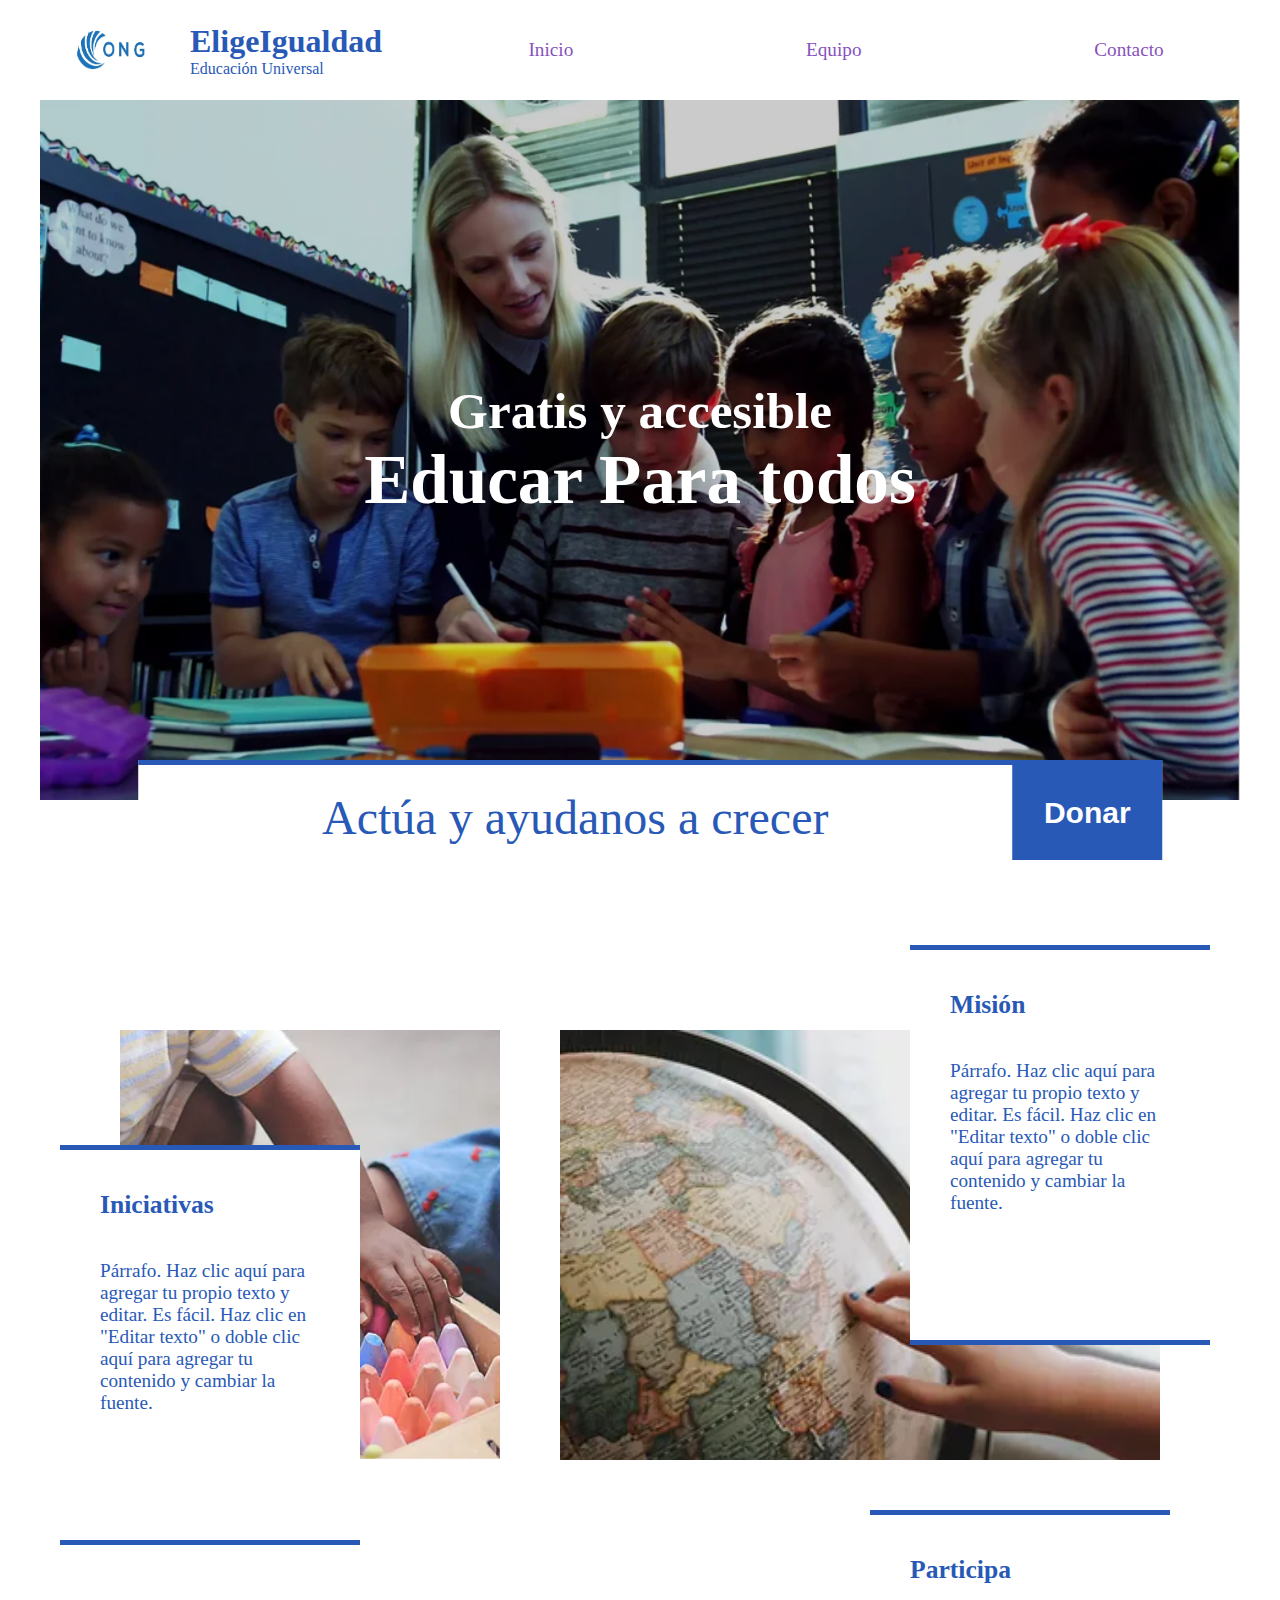
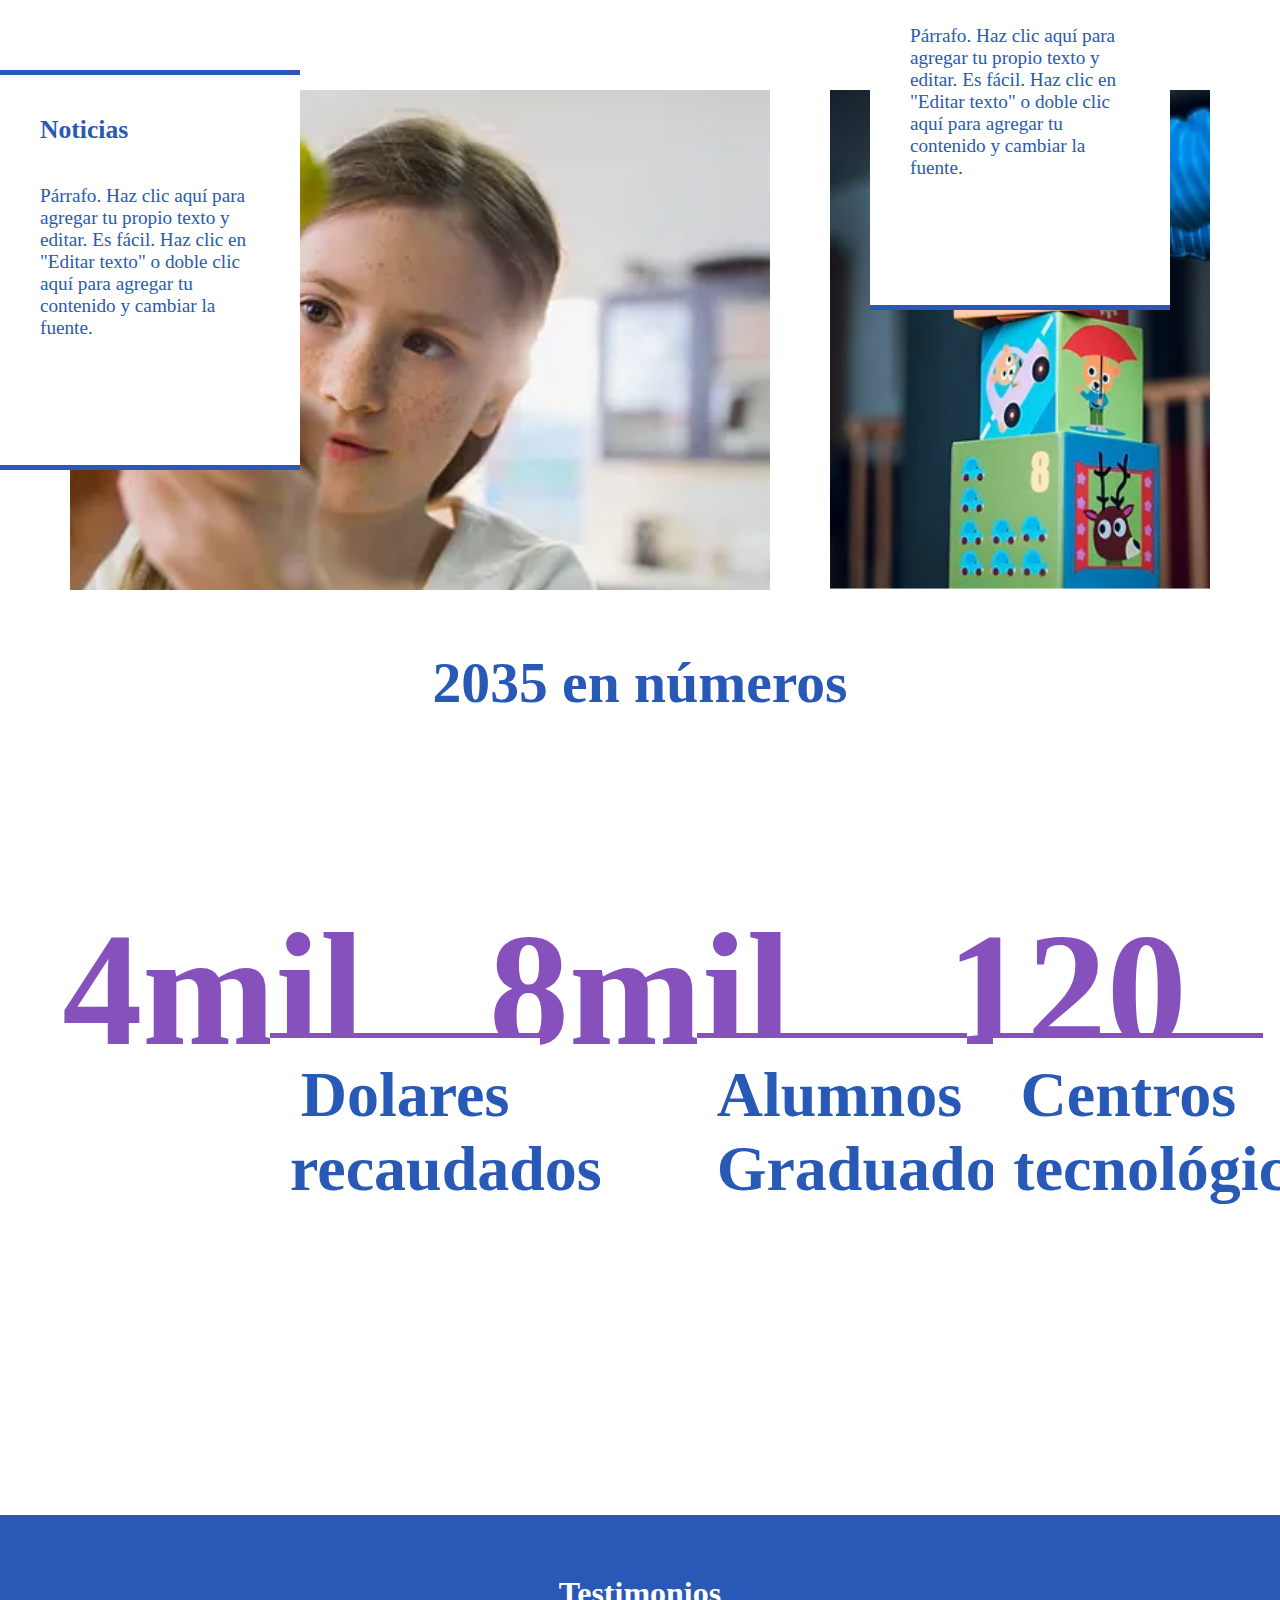
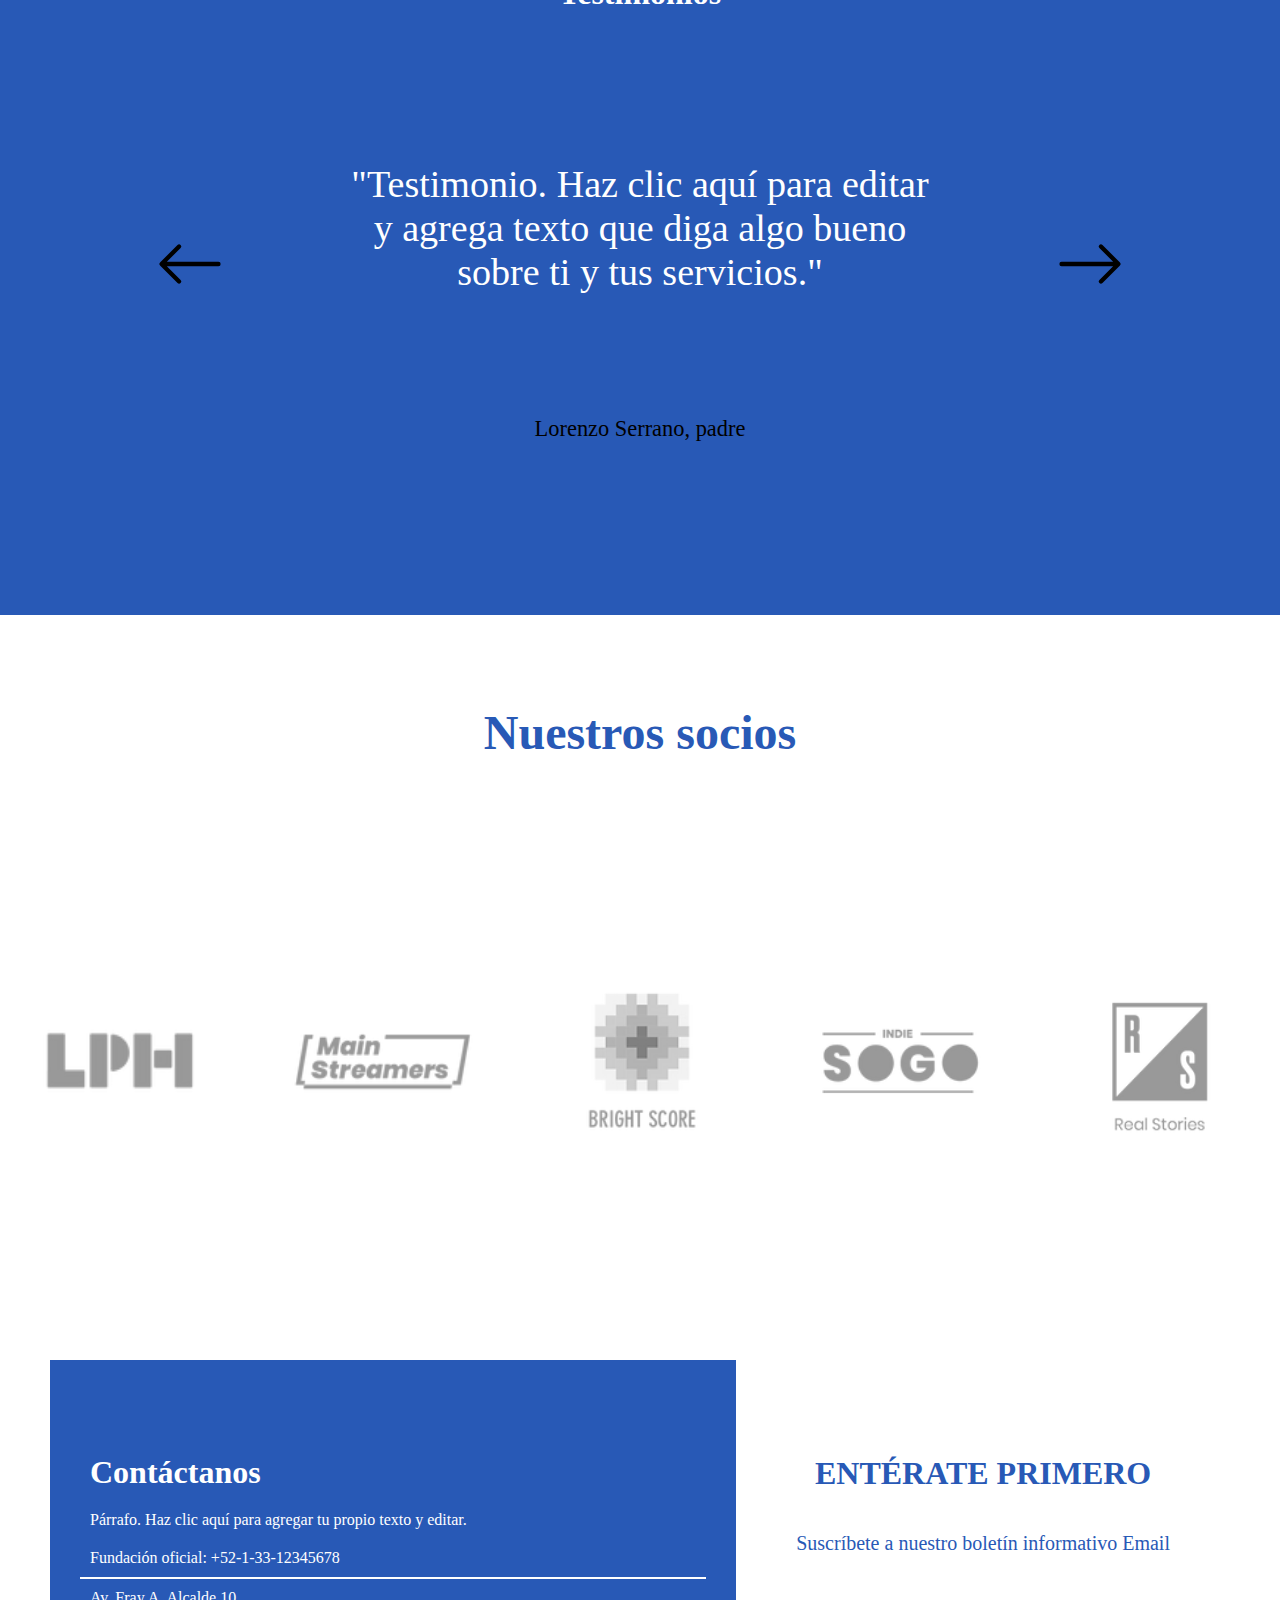
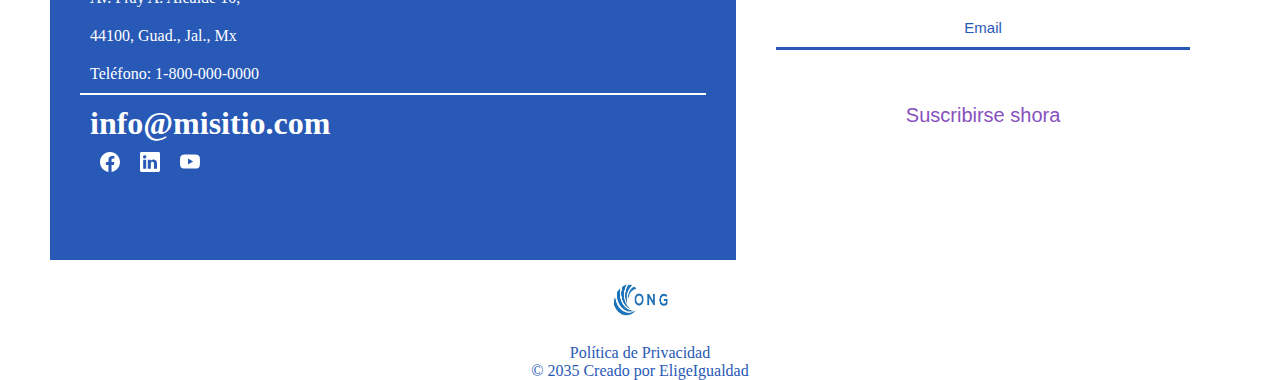
==== index.html @ 14d22356 "Add files via upload" ====
<!DOCTYPE html>
<html lang="en">
<head>
    <meta charset="UTF-8">
    <meta name="viewport" content="width=device-width, initial-scale=1.0">
    <link rel="shortcut icon" href="/Imagenes/log-icon.ico" type="image/x-icon">
    <link rel="stylesheet" href="nav.css">
    <link rel="stylesheet" href="style.css">
    <title>Blog ONG</title>
</head>
<body class="body">
    <header class="container">
        <div class="box-img-menu">
            <div class="logo-text">
                <img src="log-icon.jpg" alt="logo" class="logo">
                <div class="text">
                    <h1>EligeIgualdad</h1>
                    <p>Educación Universal</p>
                </div>
            </div>
        </div>
        <button class = "bars">
            <svg  xmlns="http://www.w3.org/2000/svg" width="60" height="60" fill="currentColor" class="bi bi-list" viewBox="0 0 16 16">
                <path fill-rule="evenodd" d="M2.5 12a.5.5 0 0 1 .5-.5h10a.5.5 0 0 1 0 1H3a.5.5 0 0 1-.5-.5zm0-4a.5.5 0 0 1 .5-.5h10a.5.5 0 0 1 0 1H3a.5.5 0 0 1-.5-.5zm0-4a.5.5 0 0 1 .5-.5h10a.5.5 0 0 1 0 1H3a.5.5 0 0 1-.5-.5z"/>
              </svg>
        </button>
        
        <nav class="nav">
            <button class = "x-bar">
                <svg  xmlns="http://www.w3.org/2000/svg" width="60" height="50" fill="currentColor" class="bi bi-x-lg" viewBox="0 0 16 16">
                    <path d="M2.146 2.854a.5.5 0 1 1 .708-.708L8 7.293l5.146-5.147a.5.5 0 0 1 .708.708L8.707 8l5.147 5.146a.5.5 0 0 1-.708.708L8 8.707l-5.146 5.147a.5.5 0 0 1-.708-.708L7.293 8 2.146 2.854Z"/>
                  </svg>
            </button>
            <ul class="ul-container">
                <li class="li"><a href="index.html" class="link">Inicio</a></li>
                <li class="li"><a href="equipo.html" class="link">Equipo</a></li>
                <li class="li"><a href="equipo.html" class="link">Contacto</a></li>
            </ul>
            
        </nav>
    </header>

    <section class="Inicio">
        <h3 class="small">Gratis y accesible</h3>
        <h1 class="big">Educar Para todos</h1>
    </section>
    <div class="container-button">
        <p class="text-donar">Actúa y ayudanos a crecer</p>
        <button class="donar">Donar</button>
    </div>
    <section class="display-grid">
        <div class="item back1">
            <div class="flex-container">
                <h1 class="h1-grid">Iniciativas</h1>
                <p class="p-grid">
                    Párrafo. Haz clic aquí para agregar tu propio texto y editar. Es fácil. Haz clic en "Editar texto" o doble clic aquí para agregar tu contenido y cambiar la fuente.
                </p>
            </div>
        </div>
        <div class="item back2">
            <div class="flex-container">
                <h1 class="h1-grid">Misión</h1>
                <p class="p-grid">
                    Párrafo. Haz clic aquí para agregar tu propio texto y editar. Es fácil. Haz clic en "Editar texto" o doble clic aquí para agregar tu contenido y cambiar la fuente.
                </p>
            </div>
        </div>
        <div class="item back3">
            <div class="flex-container">
                <h1 class="h1-grid">Noticias</h1>
                <p class="p-grid">
                    Párrafo. Haz clic aquí para agregar tu propio texto y editar. Es fácil. Haz clic en "Editar texto" o doble clic aquí para agregar tu contenido y cambiar la fuente.
                </p>
            </div>
        </div>
        <div class="item back4">
            <div class="flex-container">
                <h1 class="h1-grid">Participa</h1>
                <p class="p-grid">
                    Párrafo. Haz clic aquí para agregar tu propio texto y editar. Es fácil. Haz clic en "Editar texto" o doble clic aquí para agregar tu contenido y cambiar la fuente.
                </p>
            </div>
        </div>
    </section>
    <section class="number">
        <h1 class="h1-number">2035 en números</h1>
        <div class="container-number">
            <div class="items">
                <h1 class="h1-item">4mil</h1>
                <div class="box-inside">
                    <h1 class="h1-div">Dolares recaudados</h1>
                </div>
            </div>
            <div class="items">
                <h1 class="h1-item">8mil</h1>
                <div class="box-inside">
                    <h1 class="h1-div">Alumnos Graduados</h1>
                </div>
            </div>
            <div class="items">
                <h1 class="h1-item">120</h1>
                <div class="box-inside b3">
                    <h1 class="h1-div">Centros tecnológicos</h1>
                </div>
            </div>
        </div>
    </section>
    <section class="testimonio">
        <h4 class="h4-testi">Testimonios</h4>
            <button type="button" class="atra">
                <svg xmlns="http://www.w3.org/2000/svg" width="40" height="40" fill="currentColor" class="bi bi-arrow-left" viewBox="0 0 16 16">
                    <path fill-rule="evenodd" d="M15 8a.5.5 0 0 0-.5-.5H2.707l3.147-3.146a.5.5 0 1 0-.708-.708l-4 4a.5.5 0 0 0 0 .708l4 4a.5.5 0 0 0 .708-.708L2.707 8.5H14.5A.5.5 0 0 0 15 8"/>
                  </svg>
            </button>
                <div class="opciones">
                    <div class="opcion">
                        <p>
                            "Testimonio. Haz clic aquí para editar y agrega texto que diga algo bueno sobre ti y tus servicios."
                        </p>
                        <span>
                            Lorenzo Serrano, padre
                        </span>
                    </div>
                    <div class="opcion">
                        <p>
                            "Testimonio. Haz clic aquí para editar y agrega texto que diga algo bueno sobre ti y tus servicios."
                        </p>
                        <span>
                            Beto Borja, estudiante
                        </span>
                    </div>
                    <div class="opcion">
                        <p>
                            "Testimonio. Haz clic aquí para editar y agrega texto que diga algo bueno sobre ti y tus servicios."
                        </p>
                        <span>
                            Nora Jiménez, profesora
                        </span>
                    </div>
                </div>
                <button class="adelante">
                    <svg xmlns="http://www.w3.org/2000/svg" width="40" height="40" fill="currentColor" class="bi bi-arrow-right" viewBox="0 0 16 16">
                        <path fill-rule="evenodd" d="M1 8a.5.5 0 0 1 .5-.5h11.793l-3.147-3.146a.5.5 0 0 1 .708-.708l4 4a.5.5 0 0 1 0 .708l-4 4a.5.5 0 0 1-.708-.708L13.293 8.5H1.5A.5.5 0 0 1 1 8z"/>
                      </svg>
                </button>
        
    </section>

    <section class="socios">
        <h1 class="h1-socios">Nuestros socios</h1>
        <div class="flex">
            <img src="socio1.png" alt="socio1">
            <img src="socio2.png" alt="socio2">
            <img src="socio3.png" alt="socio3">
            <img src="socio5.png" alt="socio5">
            <img src="socio6.png" alt="socio6">
        </div>
    </section>

    <section class="container-contact">
        <div class="contacto">
            <h1 class="h1-contact">Contáctanos</h1>
            <p class="texts">
                Párrafo. Haz clic aquí para agregar tu propio texto y editar.
            </p>
            <p class="texts">
                Fundación oficial: +52-1-33-12345678
            </p>
            <hr>
            <p class="texts">
                Av. Fray A. Alcalde 10,
            </p>
            <p class="texts">
                44100, Guad., Jal., Mx
            </p>
            <p class="texts">
                Teléfono: 1-800-000-0000
            </p>
            <hr>
            <h1 class="h1-contact">
                info@misitio.com
            </h1>
            <div class="icon-container">
                <div>
                    <svg xmlns="http://www.w3.org/2000/svg" width="20" height="20" fill="currentColor" class="bi bi-facebook" viewBox="0 0 16 16">
                        <path d="M16 8.049c0-4.446-3.582-8.05-8-8.05C3.58 0-.002 3.603-.002 8.05c0 4.017 2.926 7.347 6.75 7.951v-5.625h-2.03V8.05H6.75V6.275c0-2.017 1.195-3.131 3.022-3.131.876 0 1.791.157 1.791.157v1.98h-1.009c-.993 0-1.303.621-1.303 1.258v1.51h2.218l-.354 2.326H9.25V16c3.824-.604 6.75-3.934 6.75-7.951"/>
                      </svg>
                </div>
                <div>
                    <svg xmlns="http://www.w3.org/2000/svg" width="20" height="20" fill="currentColor" class="bi bi-linkedin" viewBox="0 0 16 16">
                        <path d="M0 1.146C0 .513.526 0 1.175 0h13.65C15.474 0 16 .513 16 1.146v13.708c0 .633-.526 1.146-1.175 1.146H1.175C.526 16 0 15.487 0 14.854V1.146zm4.943 12.248V6.169H2.542v7.225h2.401m-1.2-8.212c.837 0 1.358-.554 1.358-1.248-.015-.709-.52-1.248-1.342-1.248-.822 0-1.359.54-1.359 1.248 0 .694.521 1.248 1.327 1.248h.016zm4.908 8.212V9.359c0-.216.016-.432.08-.586.173-.431.568-.878 1.232-.878.869 0 1.216.662 1.216 1.634v3.865h2.401V9.25c0-2.22-1.184-3.252-2.764-3.252-1.274 0-1.845.7-2.165 1.193v.025h-.016a5.54 5.54 0 0 1 .016-.025V6.169h-2.4c.03.678 0 7.225 0 7.225h2.4"/>
                      </svg>
                </div>
                <div>
                    <svg xmlns="http://www.w3.org/2000/svg" width="20" height="20" fill="currentColor" class="bi bi-youtube" viewBox="0 0 16 16">
                        <path d="M8.051 1.999h.089c.822.003 4.987.033 6.11.335a2.01 2.01 0 0 1 1.415 1.42c.101.38.172.883.22 1.402l.01.104.022.26.008.104c.065.914.073 1.77.074 1.957v.075c-.001.194-.01 1.108-.082 2.06l-.008.105-.009.104c-.05.572-.124 1.14-.235 1.558a2.007 2.007 0 0 1-1.415 1.42c-1.16.312-5.569.334-6.18.335h-.142c-.309 0-1.587-.006-2.927-.052l-.17-.006-.087-.004-.171-.007-.171-.007c-1.11-.049-2.167-.128-2.654-.26a2.007 2.007 0 0 1-1.415-1.419c-.111-.417-.185-.986-.235-1.558L.09 9.82l-.008-.104A31.4 31.4 0 0 1 0 7.68v-.123c.002-.215.01-.958.064-1.778l.007-.103.003-.052.008-.104.022-.26.01-.104c.048-.519.119-1.023.22-1.402a2.007 2.007 0 0 1 1.415-1.42c.487-.13 1.544-.21 2.654-.26l.17-.007.172-.006.086-.003.171-.007A99.788 99.788 0 0 1 7.858 2h.193zM6.4 5.209v4.818l4.157-2.408z"/>
                      </svg>
                </div>
            </div>
            </div>
            <div class="form-contact">
                <h1>
                    ENTÉRATE PRIMERO
                </h1>
                <p>
                    Suscríbete a nuestro boletín informativo Email
                </p>
                <div class="input-flex">
                    <input type="text" required class="input" placeholder="Email">
                    <button type="submit" class="submit">
                        Suscribirse shora
                    </button>
                </div>
                <div class="respuesta">

                </div>
            </div>
    </section>

    <footer>
        <img src="log-icon.jpg" alt="logo" class="img">
        <p>Política de Privacidad</p>
        <p>&copy; 2035 Creado por EligeIgualdad</p>
    </footer>
    <script src="nav.js"></script>
    <script src="flechas.js"></script>
    <script src="mensaje.js"></script>
</body>
</html>
---- nav.css ----
*{
    box-sizing: border-box;
    padding: 0;
    margin: 0;
}

body{
    overflow-x: hidden;
}

.logo{
    height: 100px;
    width: 100px;
}

.box-img-menu{
    margin-left: 60px;
}


.logo-text{
    height: 100px;
    display: flex;
}

.text{
    margin: auto 0;
    margin-left: 30px;
    text-align: start;
    color: rgb(40,89,182);
}

.ul-container{
    height: 100px;
    display: flex;
    justify-content: space-around;
    align-items: center;
}

.nav{
    margin-left: 30px;
    flex-grow: 2;
}

.container{
    display: flex;
    height: 100px;
    width: 100vw;
    background-color: #fff;
}

.li{
    list-style: none;
}

.link{
    text-decoration: none;
    color: rgb(135,81,189);
}

.bars{
    display: none;
}

.x-bar{
    display: none;
}

.li a{
    font-size: 1.2em;
}



@media screen and (max-width: 500px) {
    .bars, .x-bar{
        display: block;
    }

    .box-img-menu{
        margin-left: 0;
    }
    .x-bar{
        margin-left: auto;
        border: none;
        background-color: #fff;
    }

    .bars{
        margin-left: 73px;
        align-self: center;
        border: none;
        background-color: rgb(135,81,189);
        color: #fff;
    }


    .nav{
        position: absolute;
        width: 100vw;
        right: 0;
        top: 0;
        bottom: 0;
        padding: 25px;
        background-color: #fff;
        transform: translateX(100%);
        opacity: 0;
        transition: all 1s;
        z-index: 1;
        transition-timing-function: cubic-bezier(0,.84,.08,.99);

    }
    .ul-container{
        width: 83vw;
        height: 83vh;
        flex-direction: column;
        justify-content: center;
        align-items: center;
    }

    .li{
        margin: 50px;
        font-size: 25px;
    }
    
}
---- style.css ----
.verde{
    color: rgb(116, 255, 51);
    font-size: 1.3em;
}

.rojo{
    color: rgb(255, 51, 51);
    font-size: 1.3em;
}

.Inicio{
    height: 600px;
    background-image: linear-gradient(0,
    rgb(0,0,0,0.2),
    rgb(0,0,0,0.2)
    ),url(background-inicio.png);
    background-size: cover;
    background-position: center;
    background-repeat: no-repeat;
    display: flex;
    flex-direction: column;
    color: #fff;
    justify-content: center;
    align-items: center;
}

.small{
    font-size: 2em;
}

.big{
    font-size: 2.7em;
}

.container-button{
    height: 150px;
    width: 80%;
    background-color: #fff;
    border-top: 5px solid rgb(40,89,182);
    position: absolute;
    transform: translate(calc(27%/2), -40px);
    display: flex;
    flex-direction: column;
    font-size: 30px;
    color: rgb(40,89,182);
    align-items: center;
    text-align: center;
    z-index: 0;
}

.text-donar{
    margin-top: 10px;
}
.donar{
    width: 100px;
    height: 40px;
    border: none;
    outline: none;
    background-color: rgb(40,89,182);
    font-size: 20px;
    color: #fff;
    margin-top: 20px;
}

.display-grid{
    margin-top: 130px;
}

.item{
    height: 400px;
    padding: 40px;
    display: flex;
    justify-content: center;
    align-items: center;
}

.back1{
    background-image: url(back1.png);
    background-size: cover;
}

.back2{
    background-image: url(back2.png);
    background-size: cover;
}

.back3{
    background-image: url(back3.png);
    background-size: cover;
}

.back4{
    background-image: url(back4.png);
    background-size: cover;
}

.flex-container{
    border-top: 5px solid rgb(40,89,182);
    border-bottom: 5px solid rgb(40,89,182);
    background-color: #fff;
    height: 300px;
    width: 300px;
    padding: 40px;
    color: rgb(40,89,182);
}

.h1-grid{
    font-size: 1.6em;
}

.p-grid{
    margin-top: 40px;
    font-size: 1.2em;
}

.h1-number{
    font-size: 1.9em;
    text-align: center;
    margin-top: 30px;
    color: rgb(40,89,182);
}

.container-number{
    display: flex;
    flex-direction: column;
    justify-content: center;
    align-items: center;
}

.items{
    width: 100%;
}

.h1-item{
    font-size: 3em;
    text-align: center;
    color: rgb(135,81,189);
}

.box-inside{
    height: 100px;
    border-top: 5px solid rgb(135,81,189);
    text-align: center;
    margin: 0 50px;
}

.testimonio{
    background-color: rgb(40,89,182);
    position: relative;
    
}

.h1-div{
    padding: 20px;
    color: rgb(40,89,182);
}

.h4-testi{
    padding-top: 60px;
    text-align: center;
    color: #fff;
}

.opciones{
    width: 300%;
    height: 300px;
    display: flex;
    margin-top: 30px;
    transition: transform 0.8s;
}

.opcion{
    height: 200px;
    width: calc(100%/3);
    text-align: center;
}

.opcion p{
    height: 180px;
    width: 300px;
    margin: auto;
    font-size: 1.7em;
    color: #fff;
    padding: 10px;
}

.atra, .adelante{
    border: none;
    background-color: rgb(40,89,182);
    width: 100px;
}

.atra{
    position: absolute;
    left: 0;
    top: 0;
    bottom: 0;
    z-index: 1;
}

.adelante{
    position: absolute;
    right: 0;
    top: 0;
    bottom: 0;
}

.h1-socios{
    margin-top: 20px;
    text-align: center;
    font-size: 1.8em;
    color: rgb(40,89,182);
}

.flex{
    display: flex;
    flex-direction: column;
    justify-content: center;
    align-items: center;
}

.flex img{
    height: 150px;
    width: 150px;
    margin: 30px;
}

.container-contact{
    display: flex;
    flex-direction: column;
}

.contacto{
    background-color: rgb(40,89,182);   
    padding: 30px;
    color: #fff;
}

.texts, .h1-contact{
    margin: 10px;
}

.h1-contact{
    font-weight: bold;
}

hr{
    border: 1px solid #fff;
}

.icon-container{
    display: flex;
}

.icon-container div{
    margin-left: 20px;
}

.form-contact{
    padding: 20px;
    text-align: center;
    color: rgb(40,89,182);
}

.form-contact p{
    margin: 40px;
    font-size: 20px;
}

.input-flex{
    display: flex;
    flex-direction: column;
}

.input{
    margin: 15px 20px;
    height: 40px;
    border: none;
    border-bottom: 3px solid rgb(40,89,182);
    outline: none;
    transition: all 0.7s;
    text-align: center;
}

.input:focus{
    border-color: rgb(135,81,189);
}

.input:hover{
    background-color: rgb(0,0,0,0.1);
}

.input::placeholder{
    color: rgb(40,89,182);
    font-size: 15px;
}

.submit{
    margin: 30px 40px;
    height: 40px;
    font-size: 20px;
    border: none;
    color: rgb(135,81,189);
    background-color: #fff;
}

footer{
    text-align: center;
    color: rgb(40,89,182);
}

.img{
    height: 80px;
    width: 80px;
}

@media screen and (min-width: 1000px) {

    .Inicio{
        margin: 0 40px;
        height: 700px;
        font-size: 1.6em;
    }
    .display-grid{
        display: flex;
        flex-wrap: wrap;
        flex-direction: row;
        justify-content: center;
        align-items: center;
    }

    .container-button{
        height: 100px;
        flex-direction: row;
        justify-content: space-between;
    }

    .text-donar{
        font-size: 1.6em;
        flex-grow: 1;
    }

    .donar{
        height: 100%;
        margin-top: 0;
        width: 150px;
        font-size: 1em;
        font-weight: bold;
    }

    .item{
        margin: 30px;
    }

    .back1{
        height: 430px;
        margin-top: 100px;
    }

    .back2{
        height: 430px;
        width: 600px;
        margin-top: 100px;
    }

    .back3{
        height: 500px;
        width: 700px;
        margin-top: 200px;
    }
    .back4{
        height: 500px;
        margin-top: 200px;
    }

    .back1 .flex-container{
        height: 400px;
        transform: translate(-100px, 100px);
    }
    .back2 .flex-container{
        height: 400px;
        transform: translate(200px, -100px);
    }

    .back3 .flex-container{
        height: 400px;
        transform: translate(-270px, -70px);
    }
    .back4 .flex-container{
        height: 400px;
        transform: translate(0, -230px);
    }

    .container-number{
        flex-direction: row;
        height: 800px;
        
    }

    .h1-item{
        font-size: 10em;
    }

    .h1-number{
        font-size: 3.6em;
    }

    .box-inside{
        width: 270px;
        height: 250px;
        font-size: 2em;
        transform: translate(220px, -50px);
        background-color: #fff;
    }

    .b3{
        transform: translate(90px, -50px);
    }


    .testimonio{
        height: 700px;
    }
    
    .opciones{
        height: 400px;
    }

    .opcion{
        height: 400px;
        display: flex;
        flex-direction: column;
        font-size: 1.4em;
        margin: 0;
    }

    .h4-testi{
        font-size: 2em;
    }

    .opcion p{
        height: 400px;
        width: 600px;
        padding-top: 120px;
    }

    .atra, .adelante{
        margin: 0 140px;
    }

    .atra svg{
        height: 70px;
        width: 70px;
    }
    .adelante svg{
        height: 70px;
        width: 70px;
    }



    .container-contact{
        flex-direction: row;
    }

    .h1-socios{
        font-size: 3em;
        margin-top: 90px;
    }

    .flex{
        flex-direction: row;
        height: 600px;
    }

    .flex img{
        height: 200px;
        width: 200px;
    }

    .container-contact{
        margin: 0 50px;
    }
    .contacto{
        flex-grow: 3;
        height: 500px;
        display: flex;
        flex-direction: column;
        justify-content: center;
    }
    .form-contact{
        flex-shrink: 2;
        height: 500px;
        display: flex;
        flex-direction: column;
        justify-content: center;
    }
}
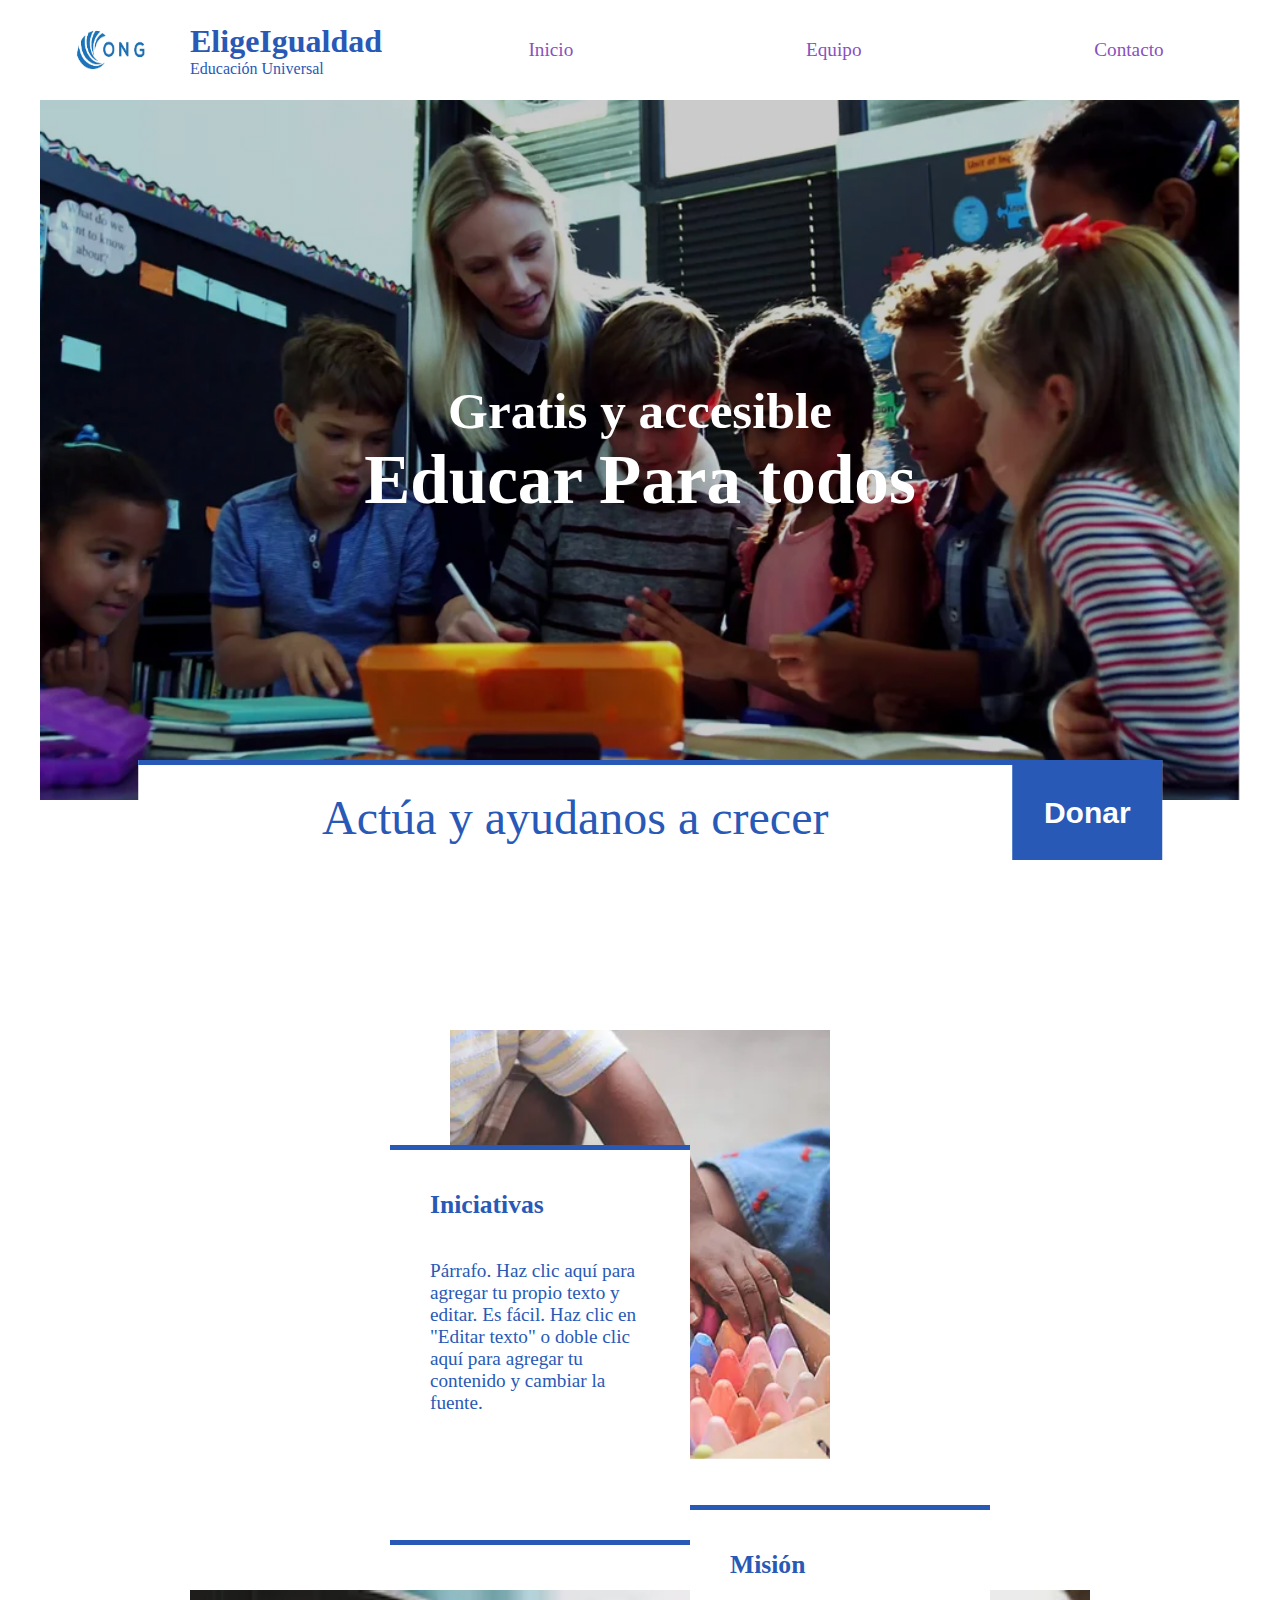
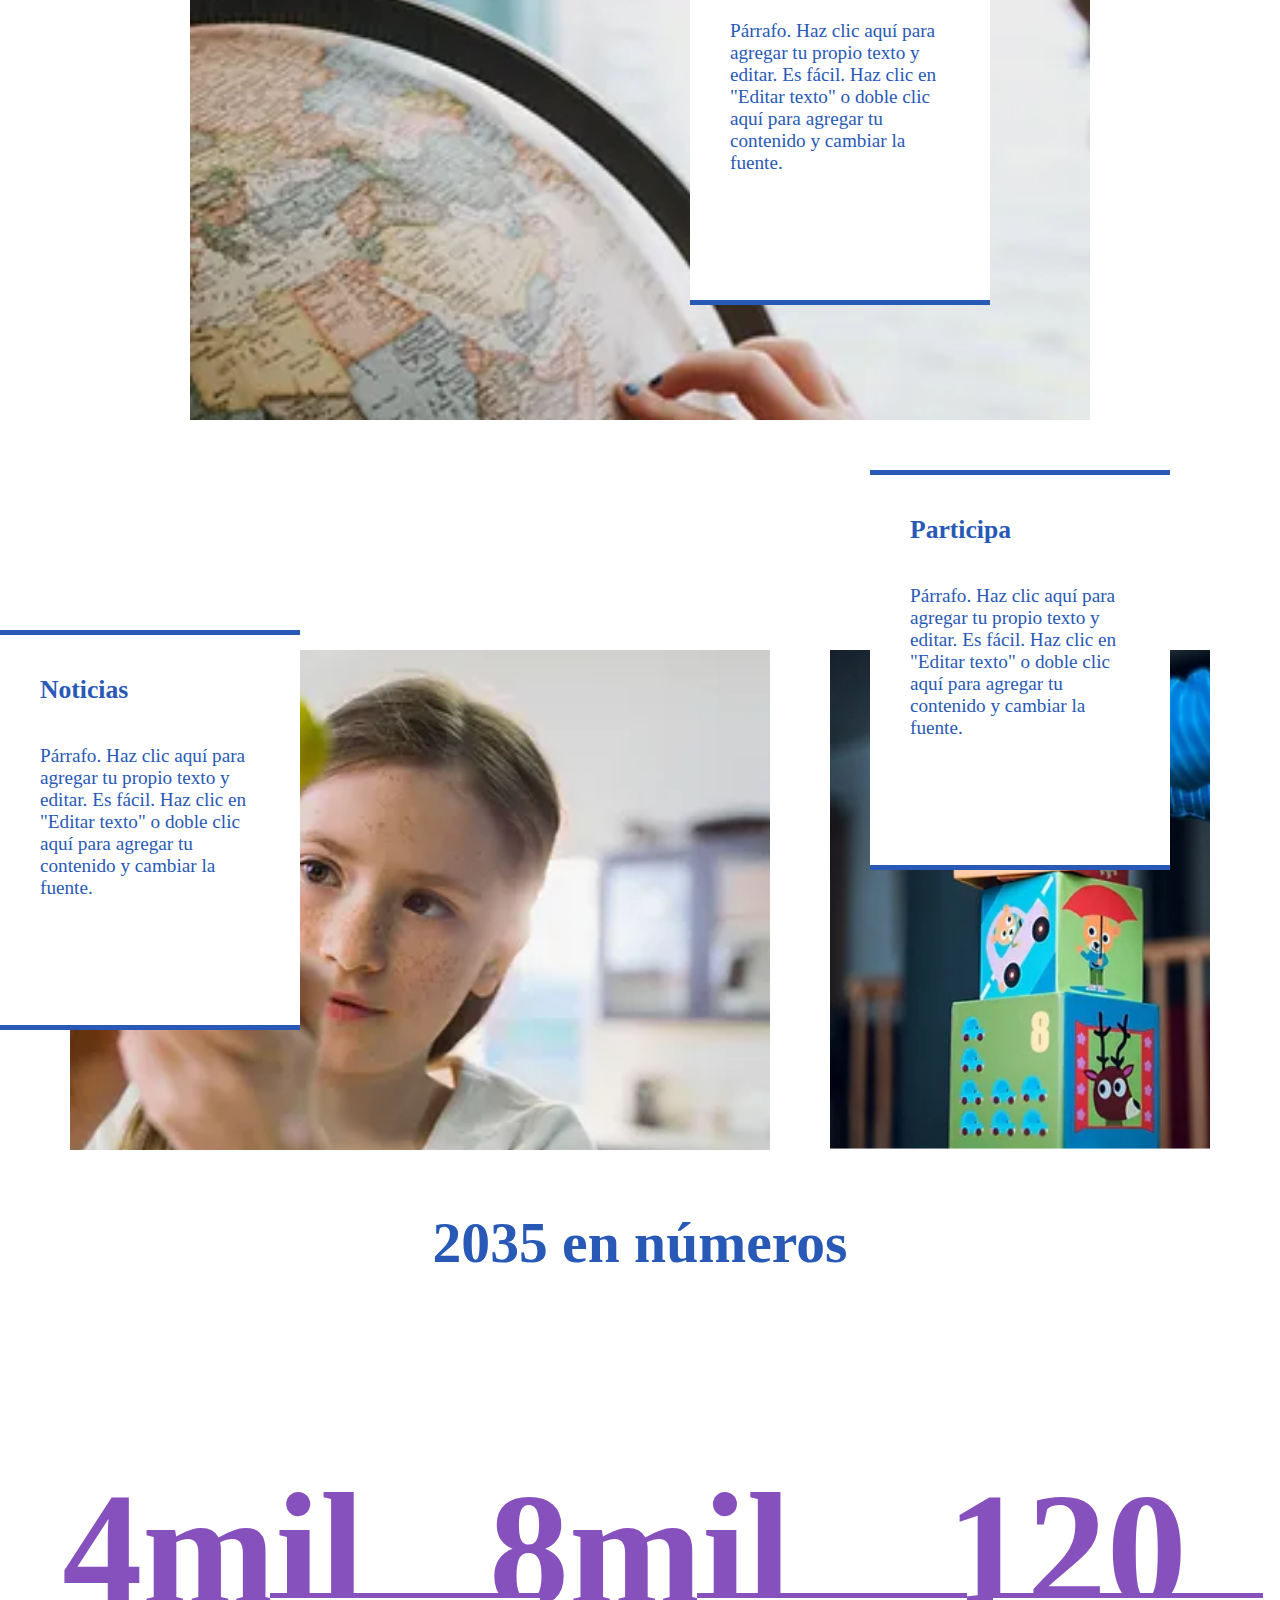
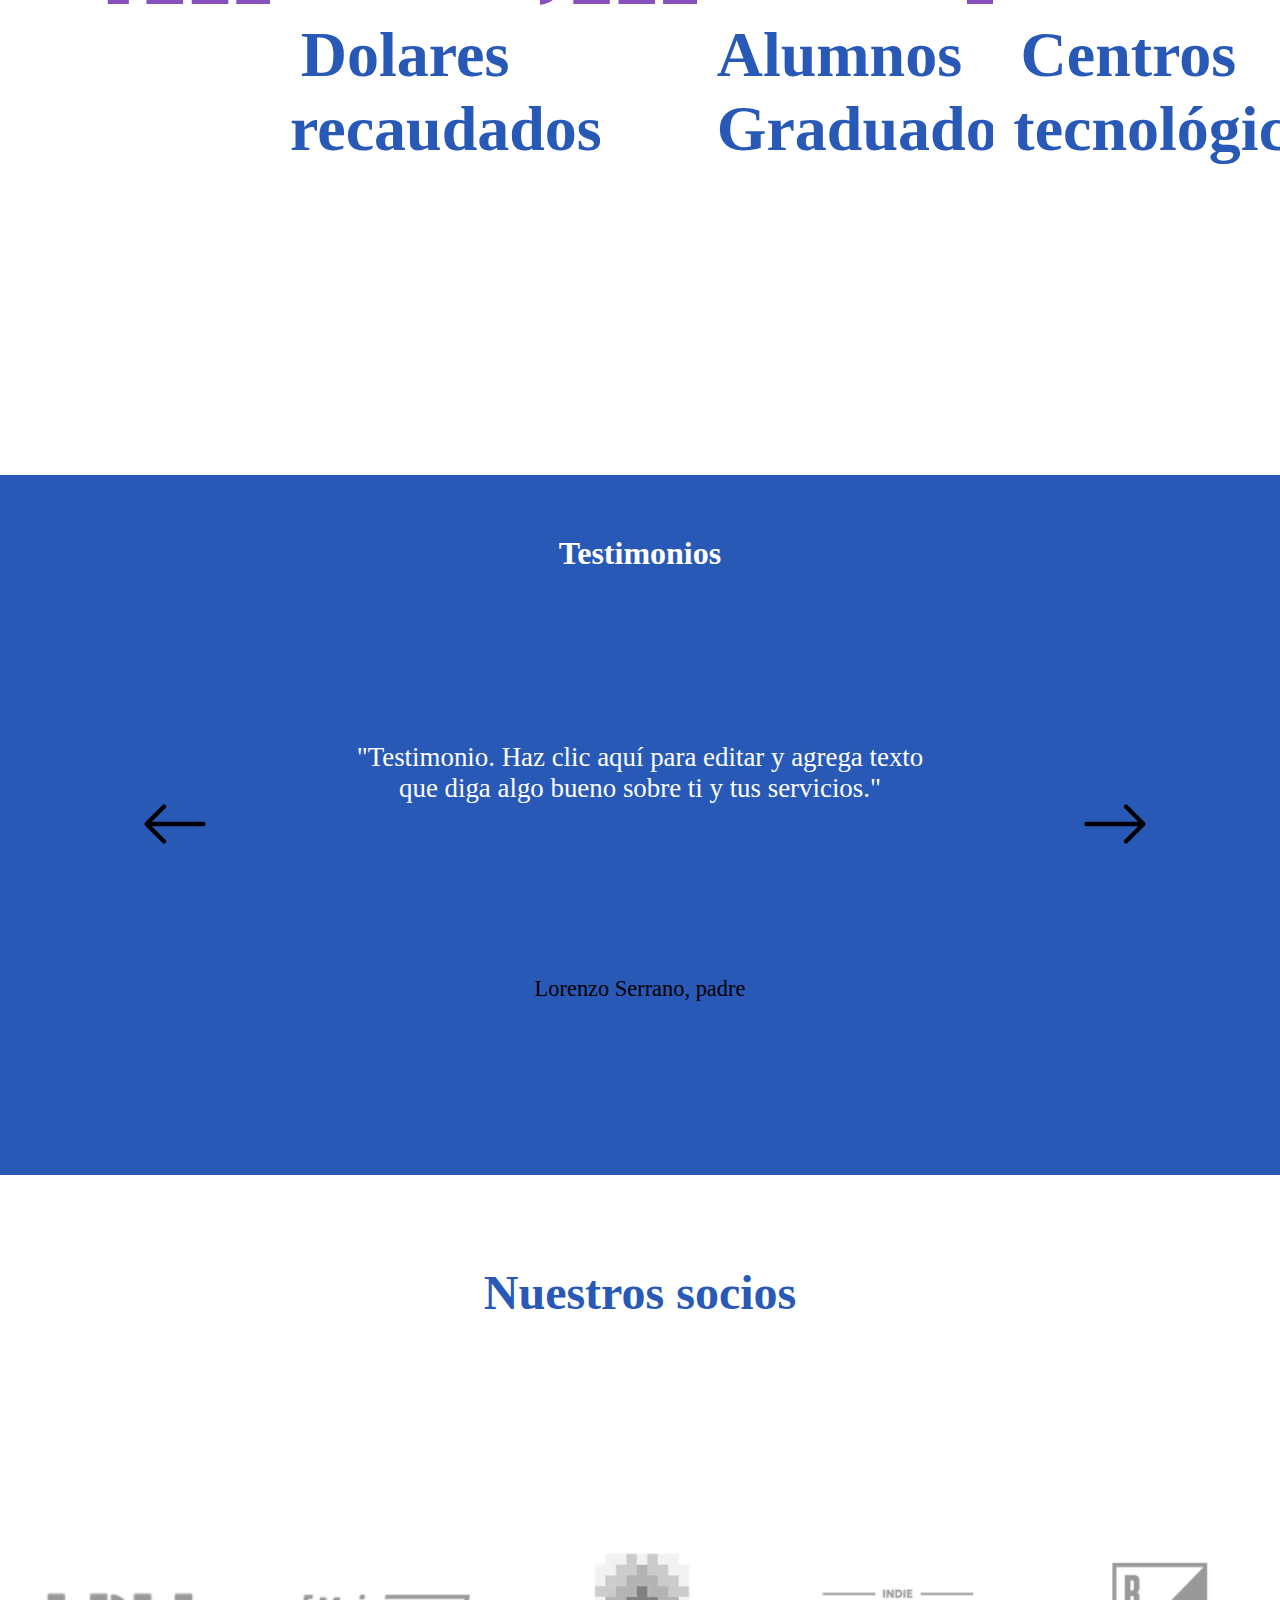
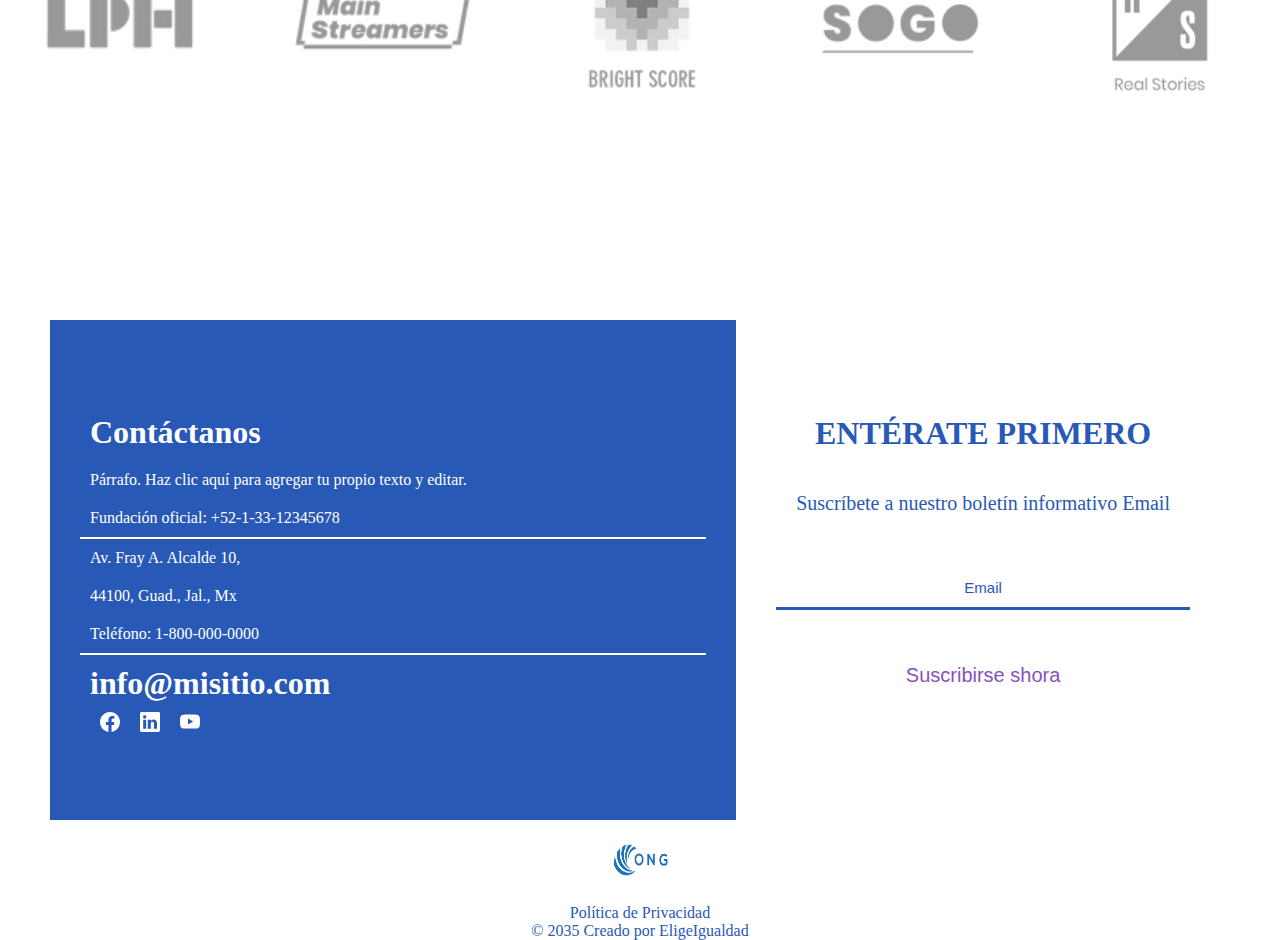
==== commit ff0e9d96: "Puse logo en la ventana" ====
--- a/index.html
+++ b/index.html
@@ -3,7 +3,7 @@
 <head>
     <meta charset="UTF-8">
     <meta name="viewport" content="width=device-width, initial-scale=1.0">
-    <link rel="shortcut icon" href="/Imagenes/log-icon.ico" type="image/x-icon">
+    <link rel="shortcut icon" href="log-icon.ico" type="image/x-icon">
     <link rel="stylesheet" href="nav.css">
     <link rel="stylesheet" href="style.css">
     <title>Blog ONG</title>
--- a/nav.css
+++ b/nav.css
@@ -79,7 +79,25 @@
 
     .box-img-menu{
         margin-left: 0;
+        margin-top: 20px;
+        flex-grow: 1;
     }
+    
+    .container{
+        height: 150px;
+    }
+
+    .logo-text{
+        flex-direction: column;
+        justify-content: center;
+        align-items: center;
+        font-size: 0.7em;
+    }
+
+    .text{
+        text-align: center;
+    }
+    
     .x-bar{
         margin-left: auto;
         border: none;
@@ -87,7 +105,8 @@
     }
 
     .bars{
-        margin-left: 73px;
+        margin-left: auto;
+        margin-right: 30px;
         align-self: center;
         border: none;
         background-color: rgb(135,81,189);
--- a/style.css
+++ b/style.css
@@ -31,6 +31,7 @@
 
 .big{
     font-size: 2.7em;
+    text-align: center;
 }
 
 .container-button{
@@ -99,7 +100,7 @@
     border-top: 5px solid rgb(40,89,182);
     border-bottom: 5px solid rgb(40,89,182);
     background-color: #fff;
-    height: 300px;
+    height: 350px;
     width: 300px;
     padding: 40px;
     color: rgb(40,89,182);
@@ -176,19 +177,24 @@
     text-align: center;
 }
 
+.adelante svg, .atra svg{
+    height: 28px;
+}
+
 .opcion p{
     height: 180px;
-    width: 300px;
+    width: 200px;
     margin: auto;
-    font-size: 1.7em;
+    font-size: 1.2em;
     color: #fff;
     padding: 10px;
+    margin-top: 20px;
 }
 
 .atra, .adelante{
     border: none;
     background-color: rgb(40,89,182);
-    width: 100px;
+    width: 60px;
 }
 
 .atra{
@@ -360,7 +366,7 @@
 
     .back2{
         height: 430px;
-        width: 600px;
+        width: 900px;
         margin-top: 100px;
     }
 
